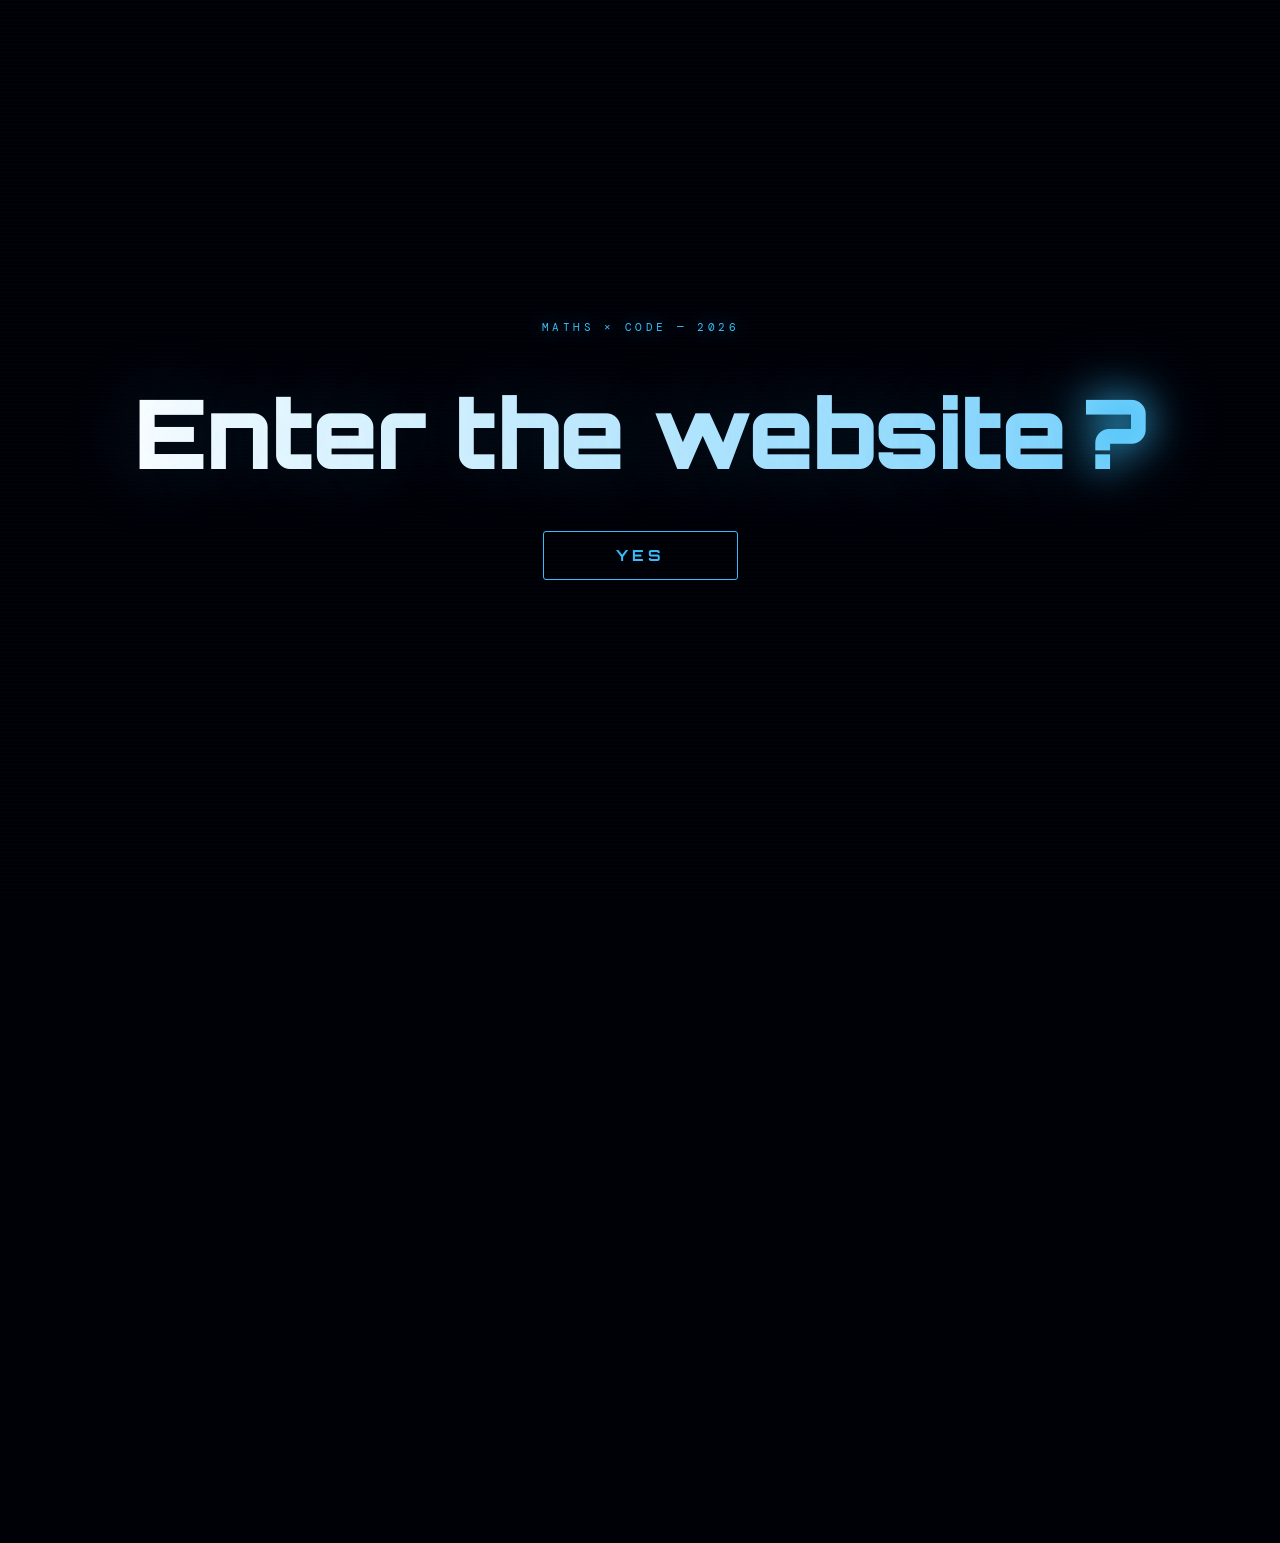
==== index.html @ ed2b0f8b "first commit" ====
<!doctype html>
<html lang="fr">
  <head>
    <meta charset="utf-8" />
    <meta name="viewport" content="width=device-width,initial-scale=1" />
    <title>Maths × Code</title>
    <link rel="stylesheet" href="style.css" />
    <link rel="preconnect" href="https://fonts.googleapis.com" />
    <link
      href="https://fonts.googleapis.com/css2?family=DM+Mono:ital,wght@0,300;0,400;0,500;1,300&family=Orbitron:wght@400;700;900&display=swap"
      rel="stylesheet"
    />
  </head>
  <body>
    <div id="splash">
      <div class="splash-inner">
        <p class="splash-label">MATHS × CODE — 2026</p>
        <h2 class="splash-title">Enter the website<span class="splash-q">&thinsp;?</span></h2>
        <button id="splash-yes">YES</button>
      </div>
    </div>

    <div class="bg-canvas">
      <canvas id="bg-canvas"></canvas>
      <div class="glow glow-1"></div>
      <div class="glow glow-2"></div>
      <div class="glow glow-3"></div>
    </div>

    <div class="site-wrap">
      <header>
        <div class="logo fade-up">
          <span class="logo-label">Mathis Vidueira · 2026</span>
          <h1>Maths × Code</h1>
        </div>
        <nav class="fade-up delay-1">
          <a href="#">Accueil</a>
          <a href="#seances">Séances</a>
          <a href="#exos">Exercices</a>
        </nav>
      </header>

      <div class="formula-ticker fade-up delay-2" aria-hidden="true">
        <div class="ticker-inner">
          <span>z<sub>n+1</sub> = z<sub>n</sub>² + c</span>
          <span class="dot">·</span>
          <span>P(A∪B) = P(A) + P(B) − P(A∩B)</span>
          <span class="dot">·</span>
          <span>v⃗ = (x, y)</span>
          <span class="dot">·</span>
          <span>M[i][j]</span>
          <span class="dot">·</span>
          <span>G = (V, E)</span>
          <span class="dot">·</span>
          <span>H(n) ≤ H*(n)</span>
          <span class="dot">·</span>
          <!-- duplicate for seamless loop -->
          <span>z<sub>n+1</sub> = z<sub>n</sub>² + c</span>
          <span class="dot">·</span>
          <span>P(A∪B) = P(A) + P(B) − P(A∩B)</span>
          <span class="dot">·</span>
          <span>v⃗ = (x, y)</span>
          <span class="dot">·</span>
          <span>M[i][j]</span>
          <span class="dot">·</span>
          <span>G = (V, E)</span>
          <span class="dot">·</span>
          <span>H(n) ≤ H*(n)</span>
          <span class="dot">·</span>
        </div>
      </div>

      <!-- SÉANCES -->
      <section id="seances">
        <div class="section-head fade-up delay-2">
          <span class="section-index">01 —</span>
          <h2>Séances</h2>
        </div>

        <div class="seances-grid">
          <a
            href="seances/seance1.html"
            target="_blank"
            class="card fade-up delay-3"
          >
            <div class="card-header">
              <span class="card-num">01</span>
              <span class="card-badge done">Terminé</span>
            </div>
            <div class="card-title">Complexes, probabilités &amp; vecteurs</div>
            <div class="card-topics">
              <span class="tag">Mandelbrot</span>
              <span class="tag">z² + c</span>
              <span class="tag">Ensembles</span>
              <span class="tag">Complexes</span>
              <span class="tag">Probabilités</span>
              <span class="tag">Vecteurs</span>
              <span class="tag">Histoire web</span>
            </div>
            <span class="card-arrow">→</span>
          </a>

          <a
            href="seances/seance2.html"
            target="_blank"
            class="card fade-up delay-4"
          >
            <div class="card-header">
              <span class="card-num">02</span>
              <span class="card-badge done">Terminé</span>
            </div>
            <div class="card-title">Heuristiques, matrices &amp; graphes</div>
            <div class="card-topics">
              <span class="tag">9 pts / 4 droites</span>
              <span class="tag">Heuristiques</span>
              <span class="tag">Matrices</span>
              <span class="tag">Graphes</span>
              <span class="tag">Parcours</span>
            </div>
            <span class="card-arrow">→</span>
          </a>

          <a
            href="seances/seance3.html"
            target="_blank"
            class="card fade-up delay-5"
          >
            <div class="card-header">
              <span class="card-num">03</span>
              <span class="card-badge" style="background:rgba(251,191,36,0.15);color:#fbbf24;border-color:rgba(251,191,36,0.3);">En cours</span>
            </div>
            <div class="card-title">Probabilités conditionnelles &amp; projet</div>
            <div class="card-topics">
              <span class="tag">Bayes</span>
              <span class="tag">Probabilités conditionnelles</span>
              <span class="tag">Data &amp; Décision</span>
              <span class="tag">Projet</span>
            </div>
            <span class="card-arrow">→</span>
          </a>

          <div class="card fade-up delay-6">
            <div class="card-header">
              <span class="card-num">04</span>
              <span class="card-badge dst">DST</span>
            </div>
            <div class="card-title">Devoir sur table · Fascicule</div>
            <div class="card-desc">DST sur le fascicule de la séance et soutenances intermédiaires</div>
            <a href="seances/dst-s4.pdf" download class="btn-download">⬇ Télécharger le sujet</a>
          </div>

          <a
            href="seances/seance5.html"
            target="_blank"
            class="card card-locked fade-up delay-6"
          >
            <div class="card-header">
              <span class="card-num">05</span>
              <span class="card-badge">À venir</span>
            </div>
            <div class="card-title">—</div>
            <span class="card-arrow" style="opacity: 0.3">→</span>
          </a>
        </div>
      </section>

      <!-- EXERCICES -->
      <section id="exos">
        <div class="section-head fade-up">
          <span class="section-index">02 —</span>
          <h2>Exercices</h2>
        </div>

        <div class="exos-list">
          <a
            href="exos/deplacement-vecteur.html"
            target="_blank"
            class="exo-row fade-up delay-2"
          >
            <div class="exo-icon">⟶</div>
            <div class="exo-info">
              <div class="exo-name">Déplacement vecteur</div>
              <div class="exo-desc">
                Déplacement d'un point dans le plan suivant un vecteur
              </div>
            </div>
            <div class="exo-meta">
              <span class="exo-tag">Séance 1</span>
              <span class="exo-link">Ouvrir →</span>
            </div>
          </a>

          <a
            href="exos/lancer-piece.html"
            target="_blank"
            class="exo-row fade-up delay-3"
          >
            <div class="exo-icon">⚄</div>
            <div class="exo-info">
              <div class="exo-name">Lancer de pièce <span style="color: var(--accent2)">à la main</span></div>
              <div class="exo-desc">
                Simulation de probabilités par lancer de pièce codée à la main
              </div>
            </div>
            <div class="exo-meta">
              <span class="exo-tag">Séance 1</span>
              <span class="exo-link">Ouvrir →</span>
            </div>
          </a>

          <a
            href="exos/lancer-piece-claude.html"
            target="_blank"
            class="exo-row fade-up delay-4"
          >
            <div class="exo-icon">✦</div>
            <div class="exo-info">
              <div class="exo-name">
                Lancer de pièce
              </div>
              <div class="exo-desc">
                Simulation de probabilités par lancer de pièce
              </div>
            </div>
            <div class="exo-meta">
              <span class="exo-tag">Séance 1</span>
              <span class="exo-link">Ouvrir →</span>
            </div>
          </a>

          <a
            href="exos/parcours-graphe.html"
            target="_blank"
            class="exo-row fade-up delay-5"
          >
            <div class="exo-icon">⟶</div>
            <div class="exo-info">
              <div class="exo-name">Parcours graphe</div>
              <div class="exo-desc">
                Parcours d'un graphe
              </div>
            </div>
            <div class="exo-meta">
              <span class="exo-tag">Séance 2</span>
              <span class="exo-link">Ouvrir →</span>
            </div>
          </a>

          <a
            href="exos/forme-aleatoire.html"
            target="_blank"
            class="exo-row fade-up delay-6"
          >
            <div class="exo-icon">◈</div>
            <div class="exo-info">
              <div class="exo-name">Formes aléatoires</div>
              <div class="exo-desc">
                Génération de formes géométriques aléatoires sur canvas
              </div>
            </div>
            <div class="exo-meta">
              <span class="exo-tag">Séance 3</span>
              <span class="exo-link">Ouvrir →</span>
            </div>
          </a>
        </div>
      </section>

      <footer class="fade-up">
        <span>Mathis Vidueira</span>
        <span class="footer-center"
          >Mathématiques appliquées à la programmation · 2026</span
        >
        <span><span class="footer-dot"></span></span>
      </footer>
    </div>

    <script src="script.js"></script>
  </body>
</html>
---- style.css ----
/* ─────────────────────────────────────────
   MATHS × CODE — style.css
   Deep Space · Orbitron · Noir & Bleu · 3D
───────────────────────────────────────── */

*, *::before, *::after { box-sizing: border-box; margin: 0; padding: 0; }

:root {
  --bg:            #000007;
  --surface:       rgba(56,189,248,0.035);
  --surface-hover: rgba(56,189,248,0.08);
  --border:        rgba(56,189,248,0.1);
  --border-hover:  rgba(56,189,248,0.45);
  --accent:        #38bdf8;
  --accent2:       #60a5fa;
  --accent3:       #7dd3fc;
  --text:          #e2e8f0;
  --muted:         rgba(226,232,240,0.38);
  --blur:          22px;
  --radius-card:   16px;
  --radius-tag:    5px;
}

html { scroll-behavior: smooth; }

body {
  font-family: 'DM Mono', monospace;
  background: var(--bg);
  color: var(--text);
  min-height: 100vh;
  overflow-x: hidden;
  font-size: 13.5px;
  line-height: 1.65;
}

/* ── BACKGROUND ─────────────────────────── */

.bg-canvas {
  position: fixed;
  inset: 0;
  z-index: 0;
  pointer-events: none;
  overflow: hidden;
}

#bg-canvas {
  position: absolute;
  inset: 0;
  width: 100%;
  height: 100%;
}

.glow {
  position: absolute;
  border-radius: 50%;
  filter: blur(160px);
  pointer-events: none;
}
.glow-1 {
  width: 900px; height: 900px;
  background: var(--accent2);
  opacity: .055;
  top: -350px; right: -280px;
  animation: floatGlow1 20s ease-in-out infinite;
}
.glow-2 {
  width: 650px; height: 650px;
  background: var(--accent);
  opacity: .04;
  bottom: -220px; left: -200px;
  animation: floatGlow2 26s ease-in-out infinite;
}
.glow-3 {
  width: 500px; height: 500px;
  background: var(--accent3);
  opacity: .03;
  top: 35%; left: 28%;
  animation: floatGlow3 32s ease-in-out infinite;
}

@keyframes floatGlow1 {
  0%, 100% { transform: translate(0,0) scale(1); }
  33%       { transform: translate(-70px, 90px) scale(1.12); }
  66%       { transform: translate(90px, -50px) scale(0.88); }
}
@keyframes floatGlow2 {
  0%, 100% { transform: translate(0,0) scale(1); }
  45%       { transform: translate(80px, -70px) scale(1.18); }
  75%       { transform: translate(-60px, 100px) scale(0.85); }
}
@keyframes floatGlow3 {
  0%, 100% { transform: translate(0,0) scale(1); }
  50%       { transform: translate(-90px, -80px) scale(1.25); }
}

/* ── LAYOUT ─────────────────────────────── */

.site-wrap {
  position: relative;
  z-index: 1;
  max-width: 920px;
  margin: 0 auto;
  padding: 0 28px;
}

/* ── HEADER ─────────────────────────────── */

header {
  padding: 56px 0 64px;
  display: flex;
  align-items: center;
  justify-content: space-between;
  gap: 24px;
  flex-wrap: wrap;
}

.logo-label {
  display: block;
  font-family: 'DM Mono', monospace;
  font-size: 10px;
  letter-spacing: .22em;
  text-transform: uppercase;
  color: var(--accent);
  margin-bottom: 10px;
  text-shadow: 0 0 20px rgba(56,189,248,0.6);
  opacity: .9;
}

h1 {
  font-family: 'Orbitron', sans-serif;
  font-weight: 900;
  font-size: clamp(28px, 5vw, 42px);
  letter-spacing: -.01em;
  line-height: 1;
  background: linear-gradient(125deg, #ffffff 0%, #a5d8ff 45%, var(--accent2) 100%);
  -webkit-background-clip: text;
  -webkit-text-fill-color: transparent;
  background-clip: text;
  animation: titlePulse 7s ease-in-out infinite;
}

@keyframes titlePulse {
  0%, 85%, 100% { filter: drop-shadow(0 0 18px rgba(96,165,250,0.2)); }
  87%            { filter: drop-shadow(0 0 50px rgba(56,189,248,0.9)) drop-shadow(0 0 100px rgba(56,189,248,0.35)); }
  89%            { filter: drop-shadow(0 0 14px rgba(96,165,250,0.15)); }
  92%            { filter: drop-shadow(0 0 40px rgba(56,189,248,0.7)); }
}

nav {
  display: flex;
  gap: 4px;
}

nav a {
  font-family: 'DM Mono', monospace;
  font-size: 11px;
  letter-spacing: .08em;
  color: var(--muted);
  text-decoration: none;
  padding: 8px 14px;
  border-radius: 8px;
  border: 1px solid transparent;
  transition: all .22s;
}
nav a:hover {
  color: var(--accent);
  background: var(--surface-hover);
  border-color: var(--border);
  text-shadow: 0 0 12px rgba(56,189,248,0.5);
}

/* ── FORMULA TICKER ──────────────────────── */

.formula-ticker {
  overflow: hidden;
  margin-bottom: 60px;
  mask-image: linear-gradient(90deg, transparent, black 8%, black 92%, transparent);
  -webkit-mask-image: linear-gradient(90deg, transparent, black 8%, black 92%, transparent);
}

.ticker-inner {
  display: flex;
  align-items: center;
  gap: 28px;
  white-space: nowrap;
  animation: ticker 30s linear infinite;
  font-size: 10.5px;
  letter-spacing: .12em;
  color: rgba(56,189,248,0.1);
  user-select: none;
}

.ticker-inner .dot { color: var(--accent); opacity: .45; }

@keyframes ticker {
  from { transform: translateX(0); }
  to   { transform: translateX(-50%); }
}

/* ── SECTION HEADS ───────────────────────── */

section { margin-bottom: 76px; }

.section-head {
  display: flex;
  align-items: baseline;
  gap: 14px;
  margin-bottom: 30px;
}

.section-index {
  font-family: 'Orbitron', sans-serif;
  font-size: 10px;
  letter-spacing: .2em;
  color: var(--accent);
  text-transform: uppercase;
  text-shadow: 0 0 18px rgba(56,189,248,0.55);
}

h2 {
  font-family: 'Orbitron', sans-serif;
  font-weight: 700;
  font-size: 18px;
  letter-spacing: .02em;
  background: linear-gradient(90deg, #fff 0%, var(--accent3) 100%);
  -webkit-background-clip: text;
  -webkit-text-fill-color: transparent;
  background-clip: text;
}

/* ── SÉANCES CARDS ───────────────────────── */

.seances-grid {
  display: grid;
  grid-template-columns: repeat(auto-fill, minmax(255px, 1fr));
  gap: 14px;
}

.card {
  position: relative;
  display: flex;
  flex-direction: column;
  gap: 13px;
  padding: 22px 22px 18px;
  background: var(--surface);
  border: 1px solid var(--border);
  border-radius: var(--radius-card);
  backdrop-filter: blur(var(--blur));
  -webkit-backdrop-filter: blur(var(--blur));
  text-decoration: none;
  color: inherit;
  overflow: hidden;
  transition:
    background .25s,
    border-color .25s,
    box-shadow .28s;
  will-change: transform;
}

/* top edge shine */
.card::before {
  content: '';
  position: absolute;
  top: 0; left: 8%; right: 8%;
  height: 1px;
  background: linear-gradient(90deg, transparent, rgba(56,189,248,0.3), transparent);
  transition: opacity .25s;
}

/* sweep light on hover */
.card::after {
  content: '';
  position: absolute;
  top: 0;
  left: -65%;
  width: 55%;
  height: 100%;
  background: linear-gradient(
    105deg,
    transparent 25%,
    rgba(56,189,248,0.06) 45%,
    rgba(125,211,252,0.1) 50%,
    rgba(56,189,248,0.06) 55%,
    transparent 75%
  );
  pointer-events: none;
  opacity: 0;
}

.card.is-scanning::after {
  animation: cardSweep 1.1s ease-out forwards;
}

@keyframes cardSweep {
  0%   { left: -65%; opacity: 0; }
  8%   { opacity: 1; }
  92%  { opacity: 0.7; }
  100% { left: 115%; opacity: 0; }
}

.card:hover {
  background: var(--surface-hover);
  border-color: var(--border-hover);
  box-shadow:
    0 0 0 1px rgba(56,189,248,0.12),
    0 10px 40px rgba(0,0,0,0.7),
    0 0 50px rgba(56,189,248,0.1),
    0 0 120px rgba(56,189,248,0.05),
    inset 0 1px 0 rgba(56,189,248,0.06);
}

.card-locked { opacity: .3; pointer-events: none; }

.card-header {
  display: flex;
  align-items: center;
  justify-content: space-between;
}

.card-num {
  font-family: 'Orbitron', sans-serif;
  font-weight: 900;
  font-size: 36px;
  letter-spacing: -.03em;
  color: rgba(56,189,248,.055);
  line-height: 1;
  user-select: none;
}

.card-badge {
  font-size: 9px;
  font-family: 'DM Mono', monospace;
  letter-spacing: .14em;
  text-transform: uppercase;
  padding: 4px 10px;
  border-radius: 20px;
  border: 1px solid var(--border);
  color: var(--muted);
}

.card-badge.done {
  color: var(--accent);
  border-color: rgba(56,189,248,.32);
  background: rgba(56,189,248,.06);
  text-shadow: 0 0 10px rgba(56,189,248,0.5);
  box-shadow: 0 0 12px rgba(56,189,248,0.08), inset 0 0 8px rgba(56,189,248,0.03);
}

.card-badge.dst {
  color: var(--accent3);
  border-color: rgba(125,211,252,.38);
  background: rgba(125,211,252,.06);
  text-shadow: 0 0 10px rgba(125,211,252,0.55);
  box-shadow: 0 0 14px rgba(125,211,252,0.1);
}

.card-title {
  font-family: 'DM Mono', monospace;
  font-weight: 500;
  font-size: 13.5px;
  line-height: 1.5;
  flex: 1;
  letter-spacing: .01em;
}

.card-desc {
  font-size: 11px;
  color: var(--muted);
  line-height: 1.65;
}

.card-topics {
  display: flex;
  flex-wrap: wrap;
  gap: 5px;
}

.tag {
  font-size: 10px;
  font-family: 'DM Mono', monospace;
  padding: 3px 8px;
  border-radius: var(--radius-tag);
  background: rgba(56,189,248,.03);
  border: 1px solid var(--border);
  color: var(--muted);
  letter-spacing: .02em;
  transition: border-color .2s, color .2s, background .2s;
}
.card:hover .tag {
  border-color: rgba(56,189,248,.24);
  color: rgba(56,189,248,.78);
  background: rgba(56,189,248,.04);
}

.card-arrow {
  align-self: flex-end;
  font-size: 16px;
  color: var(--muted);
  transition: transform .2s, color .2s, text-shadow .2s;
  line-height: 1;
}
.card:hover .card-arrow {
  transform: translateX(5px);
  color: var(--accent);
  text-shadow: 0 0 12px rgba(56,189,248,0.7);
}

/* ── DOWNLOAD BUTTON ─────────────────────── */

.btn-download {
  display: inline-flex;
  align-items: center;
  gap: 8px;
  padding: 9px 15px;
  background: rgba(56,189,248,0.07);
  border: 1px solid rgba(56,189,248,0.28);
  border-radius: 9px;
  color: var(--accent);
  font-size: 11px;
  font-family: 'DM Mono', monospace;
  letter-spacing: .07em;
  text-decoration: none;
  transition: all .22s cubic-bezier(.22,1,.36,1);
  align-self: flex-start;
}
.btn-download:hover {
  background: rgba(56,189,248,0.15);
  border-color: rgba(56,189,248,0.65);
  box-shadow: 0 0 22px rgba(56,189,248,0.28), 0 0 60px rgba(56,189,248,0.1);
  transform: translateY(-2px);
  text-shadow: 0 0 10px rgba(56,189,248,0.6);
}

/* ── EXERCICES LIST ──────────────────────── */

.exos-list {
  display: flex;
  flex-direction: column;
  gap: 9px;
}

.exo-row {
  display: flex;
  align-items: center;
  gap: 18px;
  padding: 15px 20px;
  background: var(--surface);
  border: 1px solid var(--border);
  border-radius: 12px;
  backdrop-filter: blur(var(--blur));
  -webkit-backdrop-filter: blur(var(--blur));
  text-decoration: none;
  color: inherit;
  position: relative;
  overflow: hidden;
  transition:
    background .22s, border-color .22s, box-shadow .22s;
  will-change: transform;
}

/* left accent bar */
.exo-row::after {
  content: '';
  position: absolute;
  left: 0; top: 14%; bottom: 14%;
  width: 2px;
  border-radius: 2px;
  background: var(--accent);
  box-shadow: 0 0 12px rgba(56,189,248,0.9);
  opacity: 0;
  transition: opacity .2s;
}
.exo-row:hover {
  background: var(--surface-hover);
  border-color: var(--border-hover);
  box-shadow: 0 0 0 1px rgba(56,189,248,0.08), 0 6px 28px rgba(0,0,0,0.55);
}
.exo-row:hover::after { opacity: 1; }

.exo-icon {
  width: 38px; height: 38px;
  flex-shrink: 0;
  border-radius: 8px;
  background: rgba(56,189,248,.04);
  border: 1px solid var(--border);
  display: grid;
  place-items: center;
  font-size: 16px;
  transition: border-color .2s, box-shadow .2s;
}
.exo-row:hover .exo-icon {
  border-color: rgba(56,189,248,0.35);
  box-shadow: 0 0 14px rgba(56,189,248,0.18);
}

.exo-info { flex: 1; min-width: 0; }

.exo-name {
  font-family: 'DM Mono', monospace;
  font-weight: 500;
  font-size: 13px;
  letter-spacing: .01em;
}

.exo-desc {
  font-size: 11px;
  color: var(--muted);
  margin-top: 2px;
}

.exo-meta {
  display: flex;
  flex-direction: column;
  align-items: flex-end;
  gap: 5px;
  flex-shrink: 0;
}

.exo-tag {
  font-size: 9.5px;
  font-family: 'DM Mono', monospace;
  letter-spacing: .12em;
  text-transform: uppercase;
  padding: 3px 8px;
  border-radius: 20px;
  border: 1px solid var(--border);
  color: var(--muted);
}

.exo-link {
  font-size: 11px;
  color: var(--muted);
  letter-spacing: .05em;
  transition: color .2s, text-shadow .2s;
}
.exo-row:hover .exo-link {
  color: var(--accent);
  text-shadow: 0 0 10px rgba(56,189,248,0.5);
}

/* ── FOOTER ─────────────────────────────── */

footer {
  border-top: 1px solid var(--border);
  padding: 28px 0 44px;
  display: flex;
  align-items: center;
  justify-content: space-between;
  flex-wrap: wrap;
  gap: 10px;
  font-size: 11px;
  font-family: 'DM Mono', monospace;
  color: var(--muted);
  letter-spacing: .06em;
}

.footer-dot {
  display: inline-block;
  width: 7px; height: 7px;
  border-radius: 50%;
  background: var(--accent);
  box-shadow: 0 0 10px rgba(56,189,248,0.9);
  animation: dotPulse 3.5s ease-in-out infinite;
}

@keyframes dotPulse {
  0%, 100% { opacity: .55; box-shadow: 0 0 8px rgba(56,189,248,0.8); }
  50%       { opacity: 1;   box-shadow: 0 0 20px rgba(56,189,248,1), 0 0 40px rgba(56,189,248,0.4); }
}

/* ── ANIMATIONS ─────────────────────────── */

.fade-up {
  opacity: 0;
  transform: translateY(26px) scale(0.97);
  animation: fadeUp .7s cubic-bezier(.22,1,.36,1) forwards;
}

@keyframes fadeUp {
  to { opacity: 1; transform: translateY(0) scale(1); }
}

.delay-1 { animation-delay: .07s; }
.delay-2 { animation-delay: .14s; }
.delay-3 { animation-delay: .21s; }
.delay-4 { animation-delay: .28s; }
.delay-5 { animation-delay: .35s; }
.delay-6 { animation-delay: .42s; }

/* ── SEANCE PAGES (shared) ───────────────── */

.seance-wrap {
  max-width: 860px;
  margin: 0 auto;
  padding: 0 28px;
  position: relative;
  z-index: 1;
}

.seance-header {
  padding: 48px 0 52px;
  border-bottom: 1px solid var(--border);
  margin-bottom: 52px;
}

.seance-back {
  display: inline-flex;
  align-items: center;
  gap: 8px;
  font-size: 11.5px;
  font-family: 'DM Mono', monospace;
  color: var(--muted);
  text-decoration: none;
  letter-spacing: .07em;
  margin-bottom: 28px;
  transition: color .2s, text-shadow .2s;
}
.seance-back:hover {
  color: var(--accent);
  text-shadow: 0 0 12px rgba(56,189,248,0.5);
}

.seance-meta {
  display: flex;
  align-items: center;
  gap: 14px;
  margin-bottom: 12px;
}

.seance-num-big {
  font-family: 'Orbitron', sans-serif;
  font-weight: 700;
  font-size: 11px;
  letter-spacing: .2em;
  text-transform: uppercase;
  color: var(--accent);
  text-shadow: 0 0 18px rgba(56,189,248,0.55);
}

h1.seance-title {
  font-family: 'Orbitron', sans-serif;
  font-weight: 900;
  font-size: clamp(24px, 4vw, 36px);
  letter-spacing: -.01em;
  background: linear-gradient(125deg, #fff 30%, var(--accent2));
  -webkit-background-clip: text;
  -webkit-text-fill-color: transparent;
  background-clip: text;
  margin-bottom: 14px;
  filter: drop-shadow(0 0 20px rgba(96,165,250,0.25));
}

.seance-tags {
  display: flex;
  flex-wrap: wrap;
  gap: 6px;
}

.topics-grid {
  display: grid;
  grid-template-columns: repeat(auto-fill, minmax(280px, 1fr));
  gap: 16px;
  margin-bottom: 60px;
}

.topic-block {
  background: var(--surface);
  border: 1px solid var(--border);
  border-radius: var(--radius-card);
  padding: 24px;
  backdrop-filter: blur(var(--blur));
  -webkit-backdrop-filter: blur(var(--blur));
  position: relative;
  overflow: hidden;
  transition: border-color .2s, box-shadow .2s;
}

.topic-block:hover {
  border-color: var(--border-hover);
  box-shadow: 0 0 30px rgba(56,189,248,0.07);
}

.topic-block::before {
  content: '';
  position: absolute;
  top: 0; left: 10%; right: 10%;
  height: 1px;
  background: linear-gradient(90deg, transparent, rgba(56,189,248,0.22), transparent);
}

.topic-block-icon { font-size: 24px; margin-bottom: 14px; display: block; }

.topic-block h3 {
  font-family: 'Orbitron', sans-serif;
  font-weight: 700;
  font-size: 13px;
  margin-bottom: 10px;
  letter-spacing: .02em;
}

.topic-block p { font-size: 12px; color: var(--muted); line-height: 1.75; }

.topic-block code {
  display: inline-block;
  background: rgba(56,189,248,.06);
  border: 1px solid var(--border);
  border-radius: 4px;
  padding: 2px 7px;
  font-family: 'DM Mono', monospace;
  font-size: 12px;
  color: var(--accent);
  margin: 3px 2px;
}

.formula-box {
  background: rgba(56,189,248,.04);
  border: 1px solid rgba(56,189,248,.18);
  border-radius: 9px;
  padding: 14px 18px;
  font-family: 'DM Mono', monospace;
  font-size: 14px;
  color: var(--accent);
  letter-spacing: .07em;
  margin-top: 12px;
  text-align: center;
  text-shadow: 0 0 18px rgba(56,189,248,0.45);
}

.seance-section-title {
  font-family: 'Orbitron', sans-serif;
  font-weight: 700;
  font-size: 13px;
  margin-bottom: 18px;
  letter-spacing: .04em;
  display: flex;
  align-items: center;
  gap: 12px;
  color: var(--accent3);
}
.seance-section-title::after {
  content: '';
  flex: 1;
  height: 1px;
  background: var(--border);
}

.exo-card-link {
  display: flex;
  align-items: center;
  gap: 16px;
  padding: 16px 20px;
  background: var(--surface);
  border: 1px solid var(--border);
  border-radius: 12px;
  backdrop-filter: blur(var(--blur));
  -webkit-backdrop-filter: blur(var(--blur));
  text-decoration: none;
  color: inherit;
  transition: background .2s, border-color .2s, transform .2s, box-shadow .2s;
  margin-bottom: 10px;
}
.exo-card-link:hover {
  background: var(--surface-hover);
  border-color: var(--border-hover);
  transform: translateX(4px);
  box-shadow: 0 0 0 1px rgba(56,189,248,0.1);
}
.exo-card-link .exo-icon { flex-shrink: 0; }
.exo-card-link .exo-name { font-family: 'DM Mono', monospace; font-weight: 500; font-size: 13px; }
.exo-card-link .exo-desc { font-size: 11px; color: var(--muted); margin-top: 2px; }
.exo-card-link .card-arrow { margin-left: auto; color: var(--muted); transition: color .2s, transform .2s; }
.exo-card-link:hover .card-arrow { color: var(--accent); transform: translateX(4px); text-shadow: 0 0 10px rgba(56,189,248,0.5); }

.seance-footer {
  margin-top: 60px;
  padding: 24px 0 40px;
  border-top: 1px solid var(--border);
  display: flex;
  justify-content: space-between;
  align-items: center;
  font-size: 11px;
  color: var(--muted);
  flex-wrap: wrap;
  gap: 10px;
}

/* ── RESPONSIVE ─────────────────────────── */

@media (max-width: 600px) {
  .seances-grid { grid-template-columns: 1fr; }
  .topics-grid  { grid-template-columns: 1fr; }
  header { padding: 36px 0 44px; }
  .seance-header { padding: 36px 0 40px; }
  .footer-center { display: none; }
}

/* ── SPLASH ─────────────────────────────── */

#splash {
  position: fixed;
  inset: 0;
  z-index: 200;
  background: #000007;
  display: flex;
  align-items: center;
  justify-content: center;
}

/* subtle CRT scanlines */
#splash::before {
  content: '';
  position: absolute;
  inset: 0;
  background: repeating-linear-gradient(
    0deg,
    transparent,
    transparent 3px,
    rgba(56,189,248,0.012) 3px,
    rgba(56,189,248,0.012) 4px
  );
  pointer-events: none;
}

#splash.splash-exit {
  animation: splashExit 0.95s cubic-bezier(.4,0,.8,1) forwards;
  pointer-events: none;
}

@keyframes splashExit {
  0%   { opacity: 1; transform: scale(1);    filter: brightness(1); }
  10%  { opacity: 1; transform: scale(1.008); filter: brightness(3) saturate(2); }
  100% { opacity: 0; transform: scale(1.22); filter: brightness(0.2); }
}

.splash-inner {
  position: relative;
  z-index: 1;
  display: flex;
  flex-direction: column;
  align-items: center;
  gap: 3rem;
  text-align: center;
  padding: 2rem;
}

.splash-label {
  font: 400 0.7rem 'DM Mono', monospace;
  letter-spacing: 0.3em;
  text-transform: uppercase;
  color: var(--accent);
  text-shadow: 0 0 20px rgba(56,189,248,0.7);
  opacity: 0;
  animation: fadeUp 0.8s 0.4s both;
}

.splash-title {
  font: 900 clamp(2.4rem, 8vw, 6rem) 'Orbitron', sans-serif;
  color: var(--text);
  line-height: 1.05;
  letter-spacing: -0.02em;
  text-shadow: 0 0 80px rgba(56,189,248,0.18);
  opacity: 0;
  animation: fadeUp 0.9s 0.85s both;
  margin: 0;
}

.splash-q {
  color: var(--accent);
  text-shadow: 0 0 40px rgba(56,189,248,1), 0 0 80px rgba(56,189,248,0.4);
}

#splash-yes {
  font: 700 0.95rem/1 'Orbitron', sans-serif;
  letter-spacing: 0.25em;
  padding: 1rem 4.5rem;
  background: transparent;
  border: 1px solid var(--accent);
  color: var(--accent);
  border-radius: 3px;
  cursor: pointer;
  opacity: 0;
  animation: fadeUp 0.8s 1.4s both;
  transition: background 0.25s, box-shadow 0.25s, transform 0.2s, color 0.2s, letter-spacing 0.2s;
  position: relative;
  overflow: hidden;
}

/* sweep shine on hover */
#splash-yes::after {
  content: '';
  position: absolute;
  top: 0; left: -80%;
  width: 60%; height: 100%;
  background: linear-gradient(
    105deg,
    transparent 25%,
    rgba(56,189,248,0.18) 50%,
    transparent 75%
  );
  transform: skewX(-15deg);
  transition: left 0.5s ease;
  pointer-events: none;
}

#splash-yes:hover::after { left: 120%; }

#splash-yes:hover {
  color: #fff;
  background: rgba(56,189,248,0.1);
  box-shadow:
    0 0 40px rgba(56,189,248,0.55),
    0 0 80px rgba(56,189,248,0.2),
    inset 0 0 30px rgba(56,189,248,0.07);
  transform: translateY(-3px);
  letter-spacing: 0.32em;
}

#splash-yes:active { transform: translateY(0) scale(0.97); }
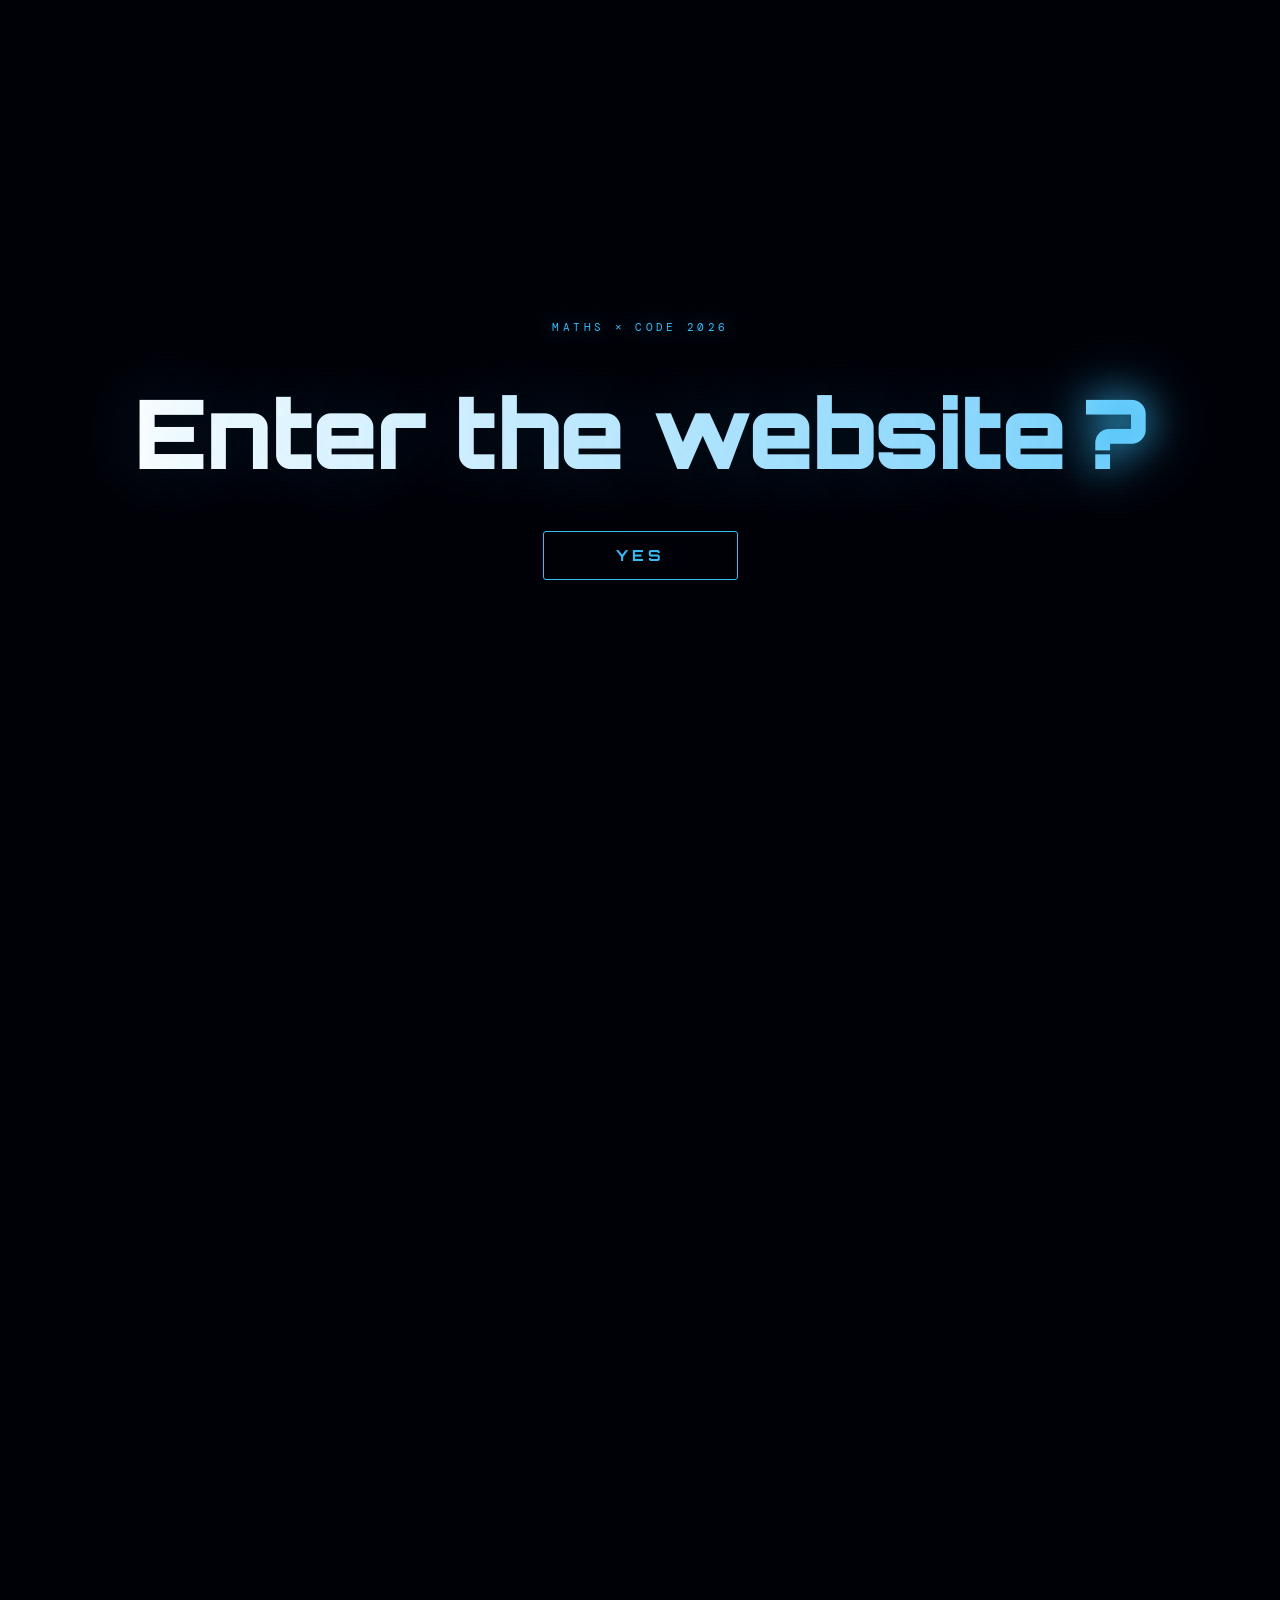
==== commit f5a2e397: "add project update + clean text + add upgrade project ideas .md" ====
--- a/index.html
+++ b/index.html
@@ -3,7 +3,7 @@
   <head>
     <meta charset="utf-8" />
     <meta name="viewport" content="width=device-width,initial-scale=1" />
-    <title>Maths × Code</title>
+    <title>Maths × Code 2026</title>
     <link rel="stylesheet" href="style.css" />
     <link rel="preconnect" href="https://fonts.googleapis.com" />
     <link
@@ -14,7 +14,7 @@
   <body>
     <div id="splash">
       <div class="splash-inner">
-        <p class="splash-label">MATHS × CODE — 2026</p>
+        <p class="splash-label">MATHS × CODE 2026</p>
         <h2 class="splash-title">Enter the website<span class="splash-q">&thinsp;?</span></h2>
         <button id="splash-yes">YES</button>
       </div>
@@ -37,6 +37,7 @@
           <a href="#">Accueil</a>
           <a href="#seances">Séances</a>
           <a href="#exos">Exercices</a>
+          <a href="#projet">Projet</a>
         </nav>
       </header>
 
@@ -73,7 +74,7 @@
       <!-- SÉANCES -->
       <section id="seances">
         <div class="section-head fade-up delay-2">
-          <span class="section-index">01 —</span>
+          <span class="section-index">01 -</span>
           <h2>Séances</h2>
         </div>
 
@@ -127,9 +128,9 @@
           >
             <div class="card-header">
               <span class="card-num">03</span>
-              <span class="card-badge" style="background:rgba(251,191,36,0.15);color:#fbbf24;border-color:rgba(251,191,36,0.3);">En cours</span>
-            </div>
-            <div class="card-title">Probabilités conditionnelles &amp; projet</div>
+              <span class="card-badge done">Terminé</span>
+            </div>
+            <div class="card-title">Probabilités conditionnelles &amp; début du projet</div>
             <div class="card-topics">
               <span class="tag">Bayes</span>
               <span class="tag">Probabilités conditionnelles</span>
@@ -145,8 +146,8 @@
               <span class="card-badge dst">DST</span>
             </div>
             <div class="card-title">Devoir sur table · Fascicule</div>
-            <div class="card-desc">DST sur le fascicule de la séance et soutenances intermédiaires</div>
-            <a href="seances/dst-s4.pdf" download class="btn-download">⬇ Télécharger le sujet</a>
+            <div class="card-desc">DST sur un fascicule et soutenances intermédiaires de projet</div>
+            <a href="fascicule.pdf" download class="btn-download">⬇ Télécharger le fascicule</a>
           </div>
 
           <a
@@ -156,9 +157,10 @@
           >
             <div class="card-header">
               <span class="card-num">05</span>
-              <span class="card-badge">À venir</span>
-            </div>
-            <div class="card-title">—</div>
+              <span class="card-badge dst">Soutenance</span>
+            </div>
+            <div class="card-title">Soutenance finale + Vibecoding</div>
+            <div class="card-desc">Soutenance finale du projet avec démonstration et challenge vibecoding</div>
             <span class="card-arrow" style="opacity: 0.3">→</span>
           </a>
         </div>
@@ -167,7 +169,7 @@
       <!-- EXERCICES -->
       <section id="exos">
         <div class="section-head fade-up">
-          <span class="section-index">02 —</span>
+          <span class="section-index">02 -</span>
           <h2>Exercices</h2>
         </div>
 
@@ -256,6 +258,34 @@
               <div class="exo-name">Formes aléatoires</div>
               <div class="exo-desc">
                 Génération de formes géométriques aléatoires sur canvas
+              </div>
+            </div>
+            <div class="exo-meta">
+              <span class="exo-tag">Séance 3</span>
+              <span class="exo-link">Ouvrir →</span>
+            </div>
+          </a>
+        </div>
+      </section>
+
+      <!-- PROJET -->
+      <section id="projet">
+        <div class="section-head fade-up">
+          <span class="section-index">03 -</span>
+          <h2>Projet</h2>
+        </div>
+
+        <div class="exos-list">
+          <a
+            href="projet/projet_bayes.html"
+            target="_blank"
+            class="exo-row fade-up delay-2"
+          >
+            <div class="exo-icon">⟁</div>
+            <div class="exo-info">
+              <div class="exo-name">Simulateur bayésien</div>
+              <div class="exo-desc">
+                Probabilités conditionnelles appliquées à la prise de décision : modéliser, calculer et visualiser avec le théorème de Bayes.
               </div>
             </div>
             <div class="exo-meta">
--- a/style.css
+++ b/style.css
@@ -1,5 +1,5 @@
 /* ─────────────────────────────────────────
-   MATHS × CODE — style.css
+   MATHS × CODE - style.css
    Deep Space · Orbitron · Noir & Bleu · 3D
 ───────────────────────────────────────── */
 
